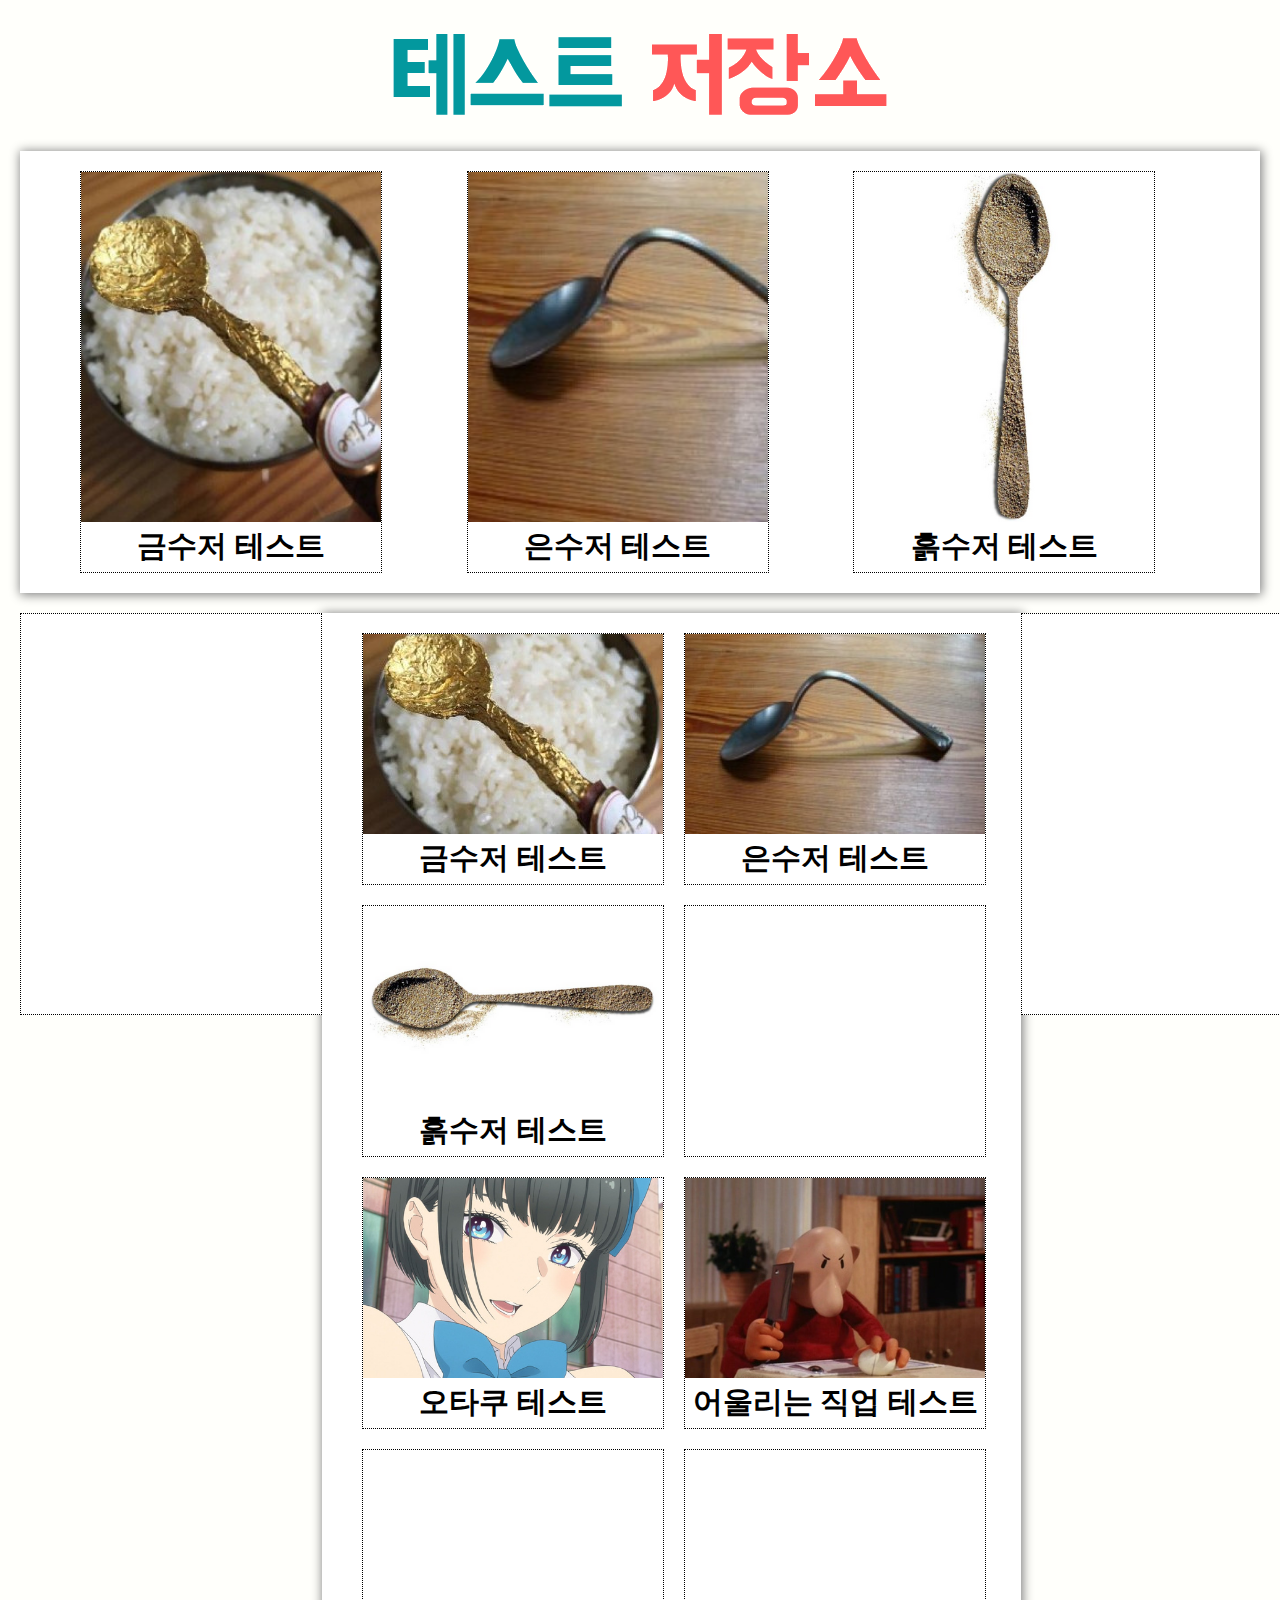
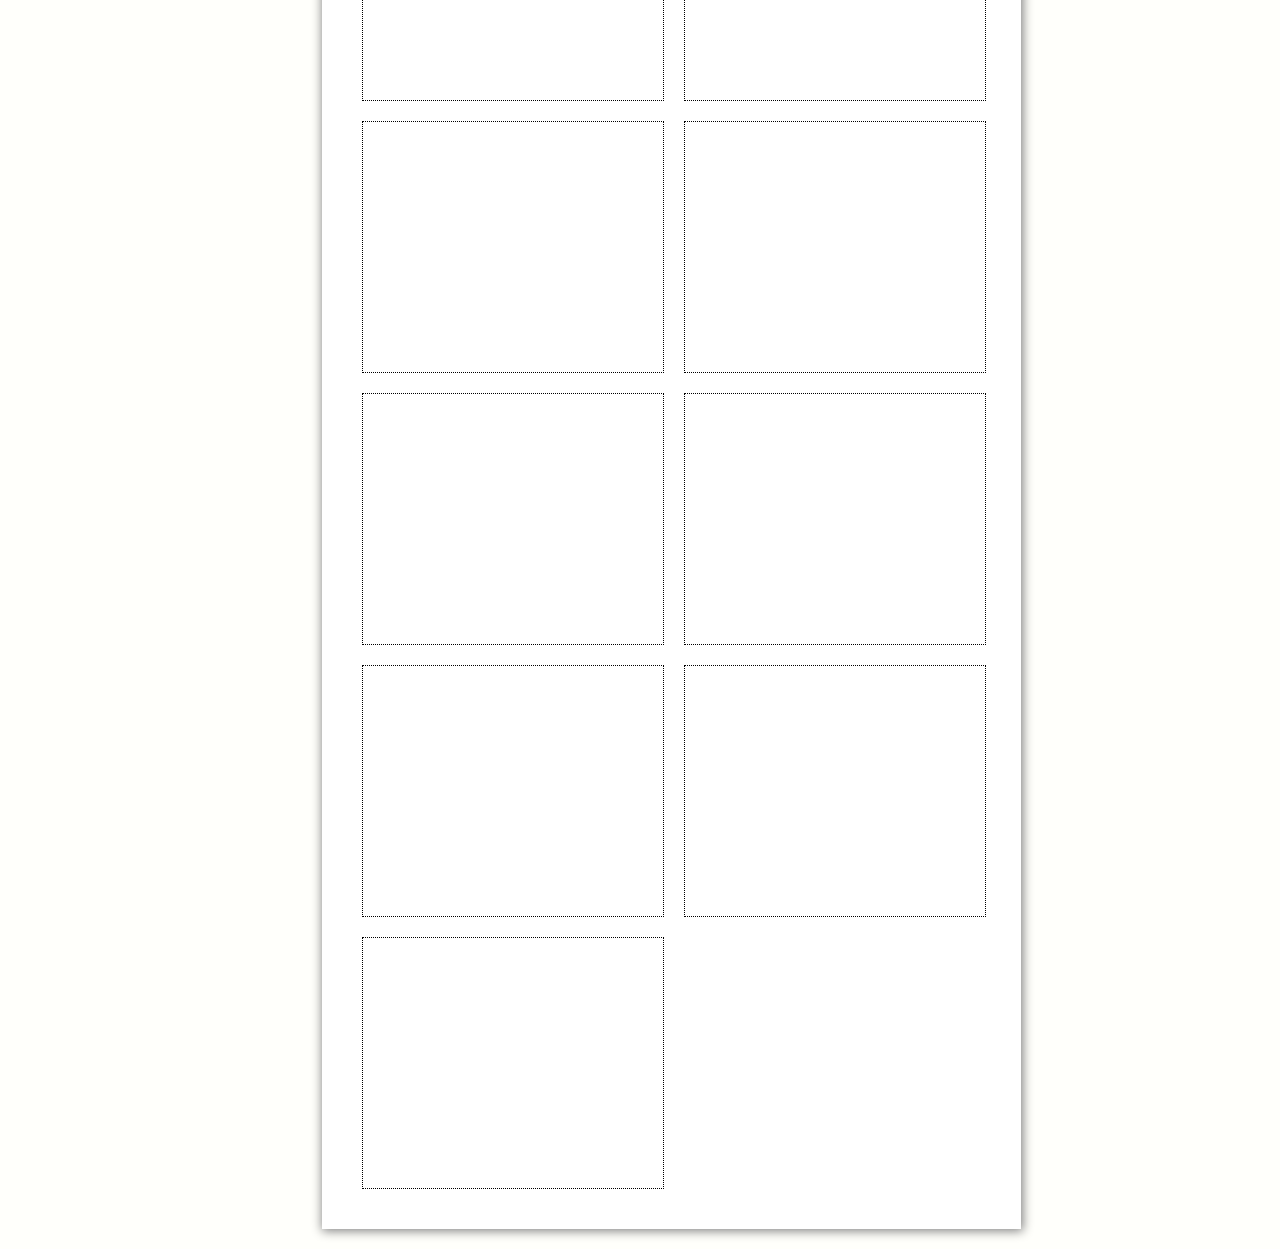
==== index.html @ 17d22f5d "Add files via upload" ====
<!DOCTYPE html>
<html lang="en">
<head>
    <!-- Global site tag (gtag.js) - Google Analytics -->
    <script async src="https://www.googletagmanager.com/gtag/js?id=G-ZE4X1C4GLK"></script>
    <script>
      window.dataLayer = window.dataLayer || [];
      function gtag(){dataLayer.push(arguments);}
      gtag('js', new Date());
      gtag('config', 'G-ZE4X1C4GLK');
    </script>
            <!-- Google Tag Manager -->
    <script>(function(w,d,s,l,i){w[l]=w[l]||[];w[l].push({'gtm.start':
        new Date().getTime(),event:'gtm.js'});var f=d.getElementsByTagName(s)[0],
        j=d.createElement(s),dl=l!='dataLayer'?'&l='+l:'';j.async=true;j.src=
        'https://www.googletagmanager.com/gtm.js?id='+i+dl;f.parentNode.insertBefore(j,f);
        })(window,document,'script','dataLayer','GTM-K8JTXB9');</script>
        <!-- End Google Tag Manager -->
        <meta name="robots" content="index,follow">
        <link rel="canonical" href="https://teststorage.ga/index.html">
        <!-- Go to www.addthis.com/dashboard to customize your tools -->
<script type="text/javascript" src="//s7.addthis.com/js/300/addthis_widget.js#pubid=ra-5feb112352e012a1"></script>

        <link rel="shortcut icon" href="logo/favicon.ico" type="image/x-icon">
        <link rel="icon" href="logo/favicon.ico" type="image/x-icon">
        <meta charset="UTF-8">
        <meta name="viewport" content="width=device-width,initial-scale=1.0,minimum-scale=1.0,maximum-scale=1.0">
        <meta name="google-site-verification" content="Ot35W3LcIO4S4gKYwmxHmULh4cBvFvGSli49_9AQgX8" />
        <meta name="description" content="테스트 저장소는 심리테스트, 성격테스트, 금수저테스트, 은수저테스트, 흙수저테스트, 상황테스트등 가볍게 즐길거리로 가득합니다. ">
        <!--네이버-->
        <meta property="og:title" content="테스트 저장소">
        <meta property="og:url" content="https://teststorage.ga/"> 
        <meta property="og:type" content="website">
        <meta property="og:image" content="logo\testStorage.png"> 
        <meta property="og:site_name" content="테스트 저장소"> 
        <meta property="og:description" content="테스트 저장소는 심리테스트, 성격테스트, 금수저테스트, 은수저테스트, 흙수저테스트, 상황테스트등 가볍게 즐길거리로 가득합니다.">
        <!--네이버-->
        <title>테스트 저장소</title>
        <script src="javascript/fetch.js"></script>
        <script src="javascript/bingo.js"></script>
        <script src="javascript/job-face.js"></script>
        <script src="javascript/history.js"></script>
        <link rel="stylesheet" type="text/css" href="css/contents.css">
        <link rel="stylesheet" type="text/css" href="css/slider.css">
        <link rel="stylesheet" type="text/css" href="css/option.css">
        <link rel="stylesheet" type="text/css" href="css/contents/bingo.css">
        <script data-ad-client="ca-pub-5268353636573526" async src="https://pagead2.googlesyndication.com/pagead/js/adsbygoogle.js"></script>
</head>

<body>
<!-- Google Tag Manager (noscript) -->
<noscript><iframe src="https://www.googletagmanager.com/ns.html?id=GTM-K8JTXB9"
    height="0" width="0" style="display:none;visibility:hidden"></iframe></noscript>
    <!-- End Google Tag Manager (noscript) -->
   
    <div id="mainlogo">
       <a href="index.html"> <img src="logo/testStorage.png"> </a>
    </div>
    <div id="spot">
        <div id="sliderWrapper">
            <div id="slider">
                <li>  
                    <div onclick="
                    fth('contents/goldSpoon');
                    window.history.pushState('', 'goldSpoon', 'goldSpoon' );
                    ">
                    <img src="image/goldSpoon/slider.png" alt=""> 
                    <text><b> 금수저 테스트 </b></text>
                    </div>
                </li> 
                <li>  
                    <div onclick="
                        fth('contents/silverSpoon');
                        window.history.pushState('', 'silverSpoon', 'silverSpoon' );
                        ">
                <img src="image/silverSpoon/slider.png" alt=""> 
                <text><b> 은수저 테스트 </b></text>
                </div>
                </li> 
                <li>  
                    <div onclick="
                        fth('contents/soilSpoon');
                        window.history.pushState('', 'soilSpoon', 'soilSpoon' );
                        ">
                        <img src="image/soilSpoon/slider.png" alt=""> 
                    <text><b> 흙수저 테스트 </b></text>
                    </div>
                </li>
                <li>  
                    <div onclick="
                        fth('contents/otaku');
                        window.history.pushState('', 'otaku', 'otaku' );
                        ">
                        <img src="image/otaku/slider.png" alt=""> 
                    <text><b> 오타쿠 테스트 </b></text>
                    </div>
                </li>
                <li>  
                    <a href="job-face.html" >
                        <img src="image/job-face/slider.png" alt=""> 
                    <text><b> 어울리는 직업 테스트 </b></text>
                    </a>
                </li>
            </div>
        </div>
    </div>
<div id="adLongBox1">
    <ins class="kakao_ad_area" style="display:none;" 
 data-ad-unit    = "DAN-wF6YoNaEQxefw4Ba" 
 data-ad-width   = "728" 
 data-ad-height  = "90"></ins> 
<script type="text/javascript" src="//t1.daumcdn.net/kas/static/ba.min.js" async></script>
</div>

    <div id="contentsWrapper">
        <div class="adBox1">
            <script src="https://ads-partners.coupang.com/g.js"></script>
            <script>
                new PartnersCoupang.G({"id":397713,"template":"carousel","trackingCode":"AF5951821","width":"300","height":"400"});
            </script>
        </div>

        <div id="contents">
            <li>  
                <div onclick="
                    fth('contents/goldSpoon')
                    window.history.pushState('', 'goldSpoon', 'goldSpoon' );
                    ">
               <img src="image/goldSpoon/contents.png" alt=""> 
               <text><b> 금수저 테스트 </b></text>
                </div>
           </li> 
           <li>  
                <div onclick="
                    fth('contents/silverSpoon');
                    window.history.pushState('', 'silverSpoon', 'silverSpoon' );
                    ">
                <img src="image/silverSpoon/contents.png" alt=""> 
                <text><b> 은수저 테스트 </b></text>
                </div>
           </li> 
           <li>  
                <div onclick="
                    fth('contents/soilSpoon');
                    window.history.pushState('', 'soilSpoon', 'soilSpoon' );
                    ">
                <img src="image/soilSpoon/contents.png" alt=""> 
                <text><b> 흙수저 테스트 </b></text>
                </div>
            </li> 
            <li>
                <ins class="kakao_ad_area" style="display:none;" 
                data-ad-unit    = "DAN-JymjTi7Yyo2Q0QMK" 
                data-ad-width   = "300" 
                data-ad-height  = "250"></ins> 
               <script type="text/javascript" src="//t1.daumcdn.net/kas/static/ba.min.js" async></script>
            </li>
            <li>  
                <div onclick="
                    fth('contents/otaku');
                    window.history.pushState('', 'otaku', 'otaku' );
                    ">
                <img src="image/otaku/contents.png" alt=""> 
                <text><b> 오타쿠 테스트 </b></text>
                </div>
            </li> 
            <li>  
                <a href="job-face.html" >
                    <img src="image/job-face/contents.png" alt=""> 
                <text><b> 어울리는 직업 테스트 </b></text>
                </a>
            </li> 
            <li></li>
            <li></li>
            <li></li>
            <li></li>
            <li></li>
            <li></li>
            <li></li>
            <li></li>
            <li></li>
        </div>
        <div class="adBox2">
            <script src="https://ads-partners.coupang.com/g.js"></script>
            <script>
                new PartnersCoupang.G({"id":397097,"template":"carousel","trackingCode":"AF5951821","width":"300","height":"400"});
            </script>
        </div>
</body>
</html>
---- css/contents.css ----
#contentsWrapper{
    display: flex;
    margin:20px;
}

#contents{
    display:flex;
    flex-flow:wrap;
    margin:0 auto;
    padding:20px;
    width:1000px;
    box-shadow: 1px 1px 10px 1px gray;
    background-color: white;
}

#contents>li{
    cursor: pointer;
    width:300px;
    height: 250px;
    margin-left:20px;
    margin-bottom:20px;
    background: white;
    border:1px dotted;
    text-align: center;
}

#contents>li img{
    max-width: 300px;
    max-height: 300px;
}

@media ( max-width: 1665px ) {
    #contents{
        width: 659px;
        flex-shrink: 0;

    }
}

@media ( max-width: 900px ) {
    #contents{
        width: 724px;
        flex-shrink: 0;
    }
}
---- css/slider.css ----
#sliderWrapper{
    margin:20px;
    background-color:white;
    flex-shrink: 0;
    box-shadow: 1px 1px 10px 1px gray;
}


#slider{
    display:flex;
    margin:20px;
    padding:20px;

}
#slider>li{
    flex-shrink: 0;
    width:300px;
    height: 400px;
    margin:0 auto;
    margin-left:20px;
    background: white;
    border:1px dotted;
    text-align: center;
    cursor: pointer;
}

#slider>li img{
    max-width: 300px;
    max-height: 350px;
}

@media ( max-width: 1460px ) {
    #sliderWrapper{

    }
}

@media ( max-width: 1750px ) {
    #slider>li:nth-child(5){
        display:none;
    }
}

@media ( max-width: 1390px ) {
    #slider>li:nth-child(4){
        display:none;
    }
    
}

@media ( max-width: 1050px ) {
    #slider>li:nth-child(3){
        display:none;
    }

    #sliderWrapper{
        width: 760px;
    }
    
}
---- css/option.css ----
body{
    margin:0;
    background-color: rgb(255, 255, 251);
}

#mainlogo{
    width:500px;
    height: 121px;
    margin:0 auto;
    margin-bottom:30px;
    
}

.adBox1, .adBox2{
    flex-shrink: 0;
    position: sticky;
    top:200px;
    width:300px;
    height: 400px;
    border:1px dotted;
    background-color: white;
}

#adLongBox1{
    width: 728px;
    margin: 0 auto;
}

text{
    font-size:30px;
}

li{
    list-style: none;
}

a{
    color:black;
    text-decoration:none;
}

@media ( max-width: 900px ) {
    .adBox1, .adBox2{
        display:none;
    }
    
}
---- css/contents/bingo.css ----
#testWrapper{
            box-shadow: 1px 1px 10px 1px gray;
            height:780px;
            margin:20px;
            background-color: white;
            padding-top:30px;
        }
        #testBox{
            margin:0 auto;
            width:700px;
            height: 745px;
            background-color: rgb(235, 201, 139);
        }
        #testBox #text{
            font-size:40px;
            text-align: center;
        }

        #testBox #bingoBoard{
            display:flex;
            flex-flow:wrap;
            margin:0 auto;
            width:625px;
            height:625px; 
        }
        #bingoBoard button{
            width:120px;
            height: 120px;
            word-break:break-all;      
            border-top-width: 0px;
            padding-right: 0px;
            padding-bottom: 0px;
            padding-top: 0px;
            padding-left: 0px;
            border-left-width: 0px;
            border-right-width: 0px;
            border-bottom-width: 0px;
            background-color: white;
            margin:2px;
            color:black;
        }

        #testBox input[type="submit"]{
            margin-top:10px;
            margin-left:50px;
            width:600px;
            height:50px;
        }
        #result{
            text-align: center;
            display: none;
            width: 1000px;
            height: 700px;
            background-color: whitesmoke;
            margin:0 auto;
            margin-top:20px;
            font-size:30px;
            color:black;
        }

        #highLevel, #middleLevel, #lowLevel{
            display: none;
        }

        #retry{
            width:340px;
            height: 50px;
            cursor:pointer;
            background-color: white;
        }

        @media ( max-width: 800px ) {
            #testWrapper,#resulti{
                width: 724px;
            }


        }
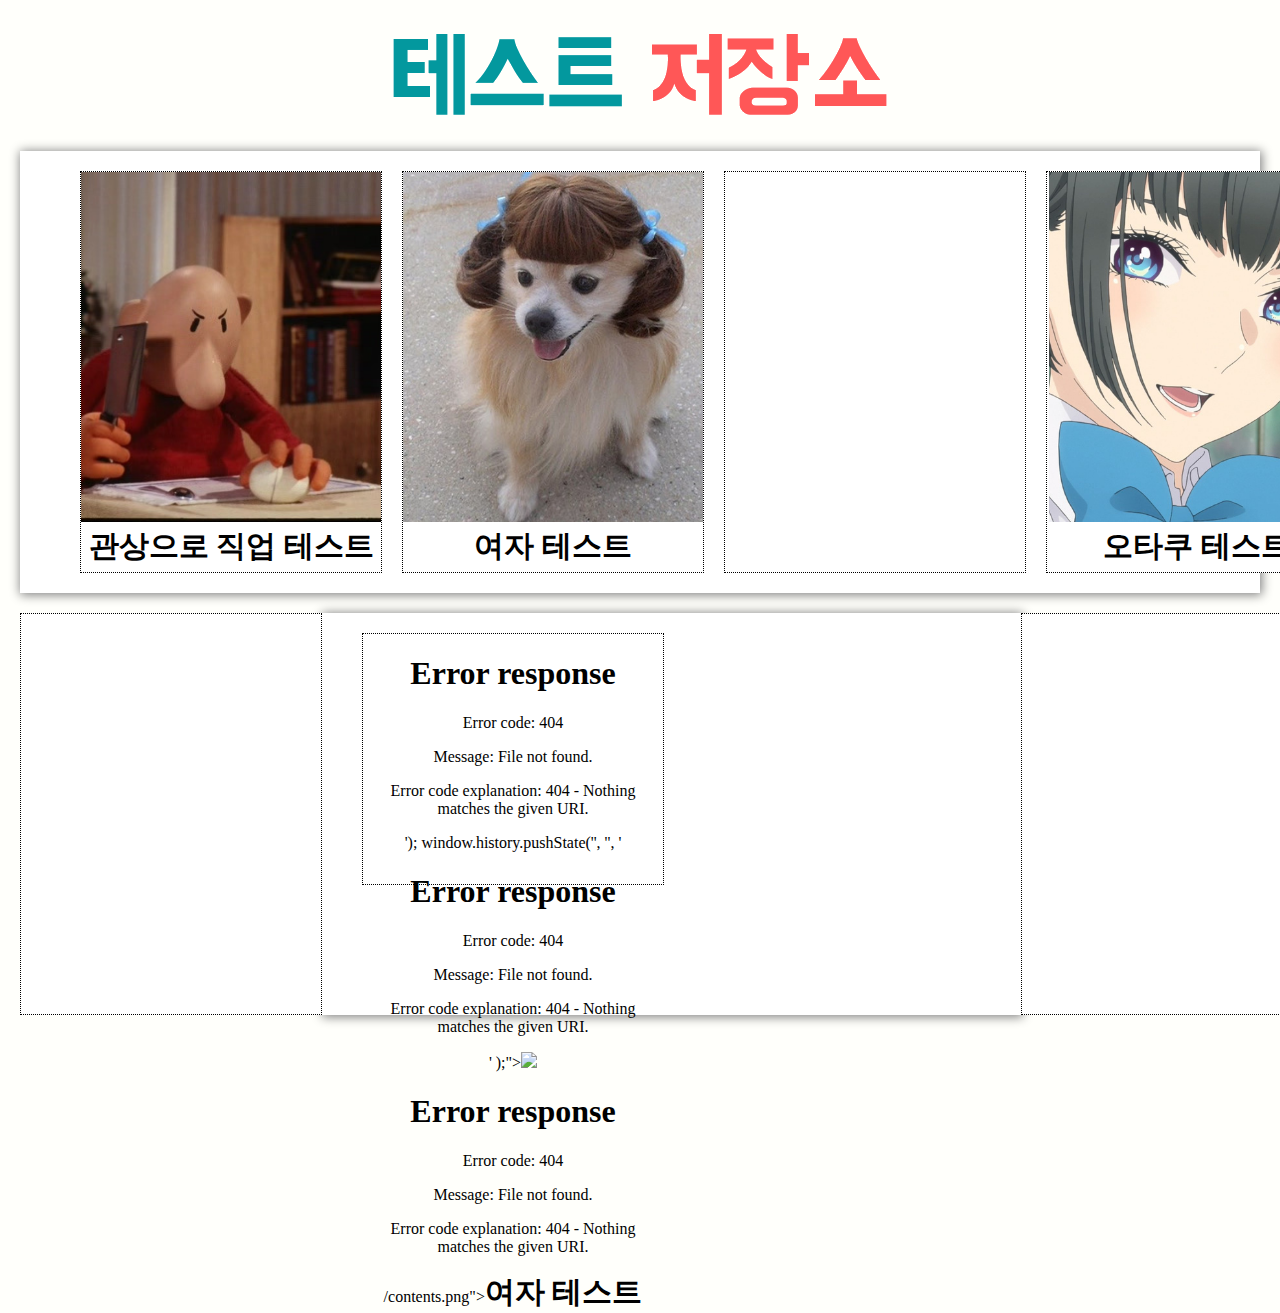
==== commit bda96897: "Add files via upload" ====
--- a/index.html
+++ b/index.html
@@ -1,5 +1,3 @@
-
-
 <!DOCTYPE html>
 <html lang="en">
 <head>
@@ -46,43 +44,70 @@
         <link rel="stylesheet" type="text/css" href="css/slider.css">
         <link rel="stylesheet" type="text/css" href="css/option.css">
         <link rel="stylesheet" type="text/css" href="css/contents/bingo.css">
+        <link rel="stylesheet" type="text/css" href="css/header.css">
         <script data-ad-client="ca-pub-5268353636573526" async src="https://pagead2.googlesyndication.com/pagead/js/adsbygoogle.js"></script>
+        
 </head>
-
 <body>
 <!-- Google Tag Manager (noscript) -->
 <noscript><iframe src="https://www.googletagmanager.com/ns.html?id=GTM-K8JTXB9"
     height="0" width="0" style="display:none;visibility:hidden"></iframe></noscript>
     <!-- End Google Tag Manager (noscript) -->
-   
-    <div id="mainlogo">
-       <a href="index.html"> <img src="logo/testStorage.png"> </a>
+    <script>
+        window.onpopstate = function(event) {
+            location.href = "index.html";
+    };
+    </script>
+    
+        <header>
+            <div id="mainlogo">
+                <a href="index.html"> <img src="logo/testStorage.png"> </a>
+            </div>
+        </header>
+    
+
     </div>
     <div id="spot">
         <div id="sliderWrapper">
             <div id="slider">
                 <li>  
+                    <a href="job-face.html" >
+                        <img src="image/job-face/slider.png" alt=""> 
+                    <text><b> 관상으로 직업 테스트 </b></text>
+                    </a>
+                </li>
+                <li>  
                     <div onclick="
-                    fth('contents/goldSpoon');
-                    window.history.pushState('', 'goldSpoon', 'goldSpoon' );
+                    fth('contents/girlTest');
+                    window.history.pushState('', '', 'girlTest' );
+                    
                     ">
-                    <img src="image/goldSpoon/slider.png" alt=""> 
-                    <text><b> 금수저 테스트 </b></text>
+                    <img src="image/girlTest/slider.png" alt=""> 
+                    <text><b> 여자 테스트 </b></text>
                     </div>
                 </li> 
+
+                <li>
+                    <script src="https://ads-partners.coupang.com/g.js"></script>
+                    <script>
+                        new PartnersCoupang.G({"id":397713,"template":"carousel","trackingCode":"AF5951821","width":"250","height":"330"});
+                    </script>
+                </li> 
+
                 <li>  
                     <div onclick="
                         fth('contents/silverSpoon');
-                        window.history.pushState('', 'silverSpoon', 'silverSpoon' );
+                        window.history.pushState('', '', 'silverSpoon' );
                         ">
                 <img src="image/silverSpoon/slider.png" alt=""> 
                 <text><b> 은수저 테스트 </b></text>
                 </div>
-                </li> 
+                </li>
+
                 <li>  
                     <div onclick="
                         fth('contents/soilSpoon');
-                        window.history.pushState('', 'soilSpoon', 'soilSpoon' );
+                        window.history.pushState('', '', 'soilSpoon' );
                         ">
                         <img src="image/soilSpoon/slider.png" alt=""> 
                     <text><b> 흙수저 테스트 </b></text>
@@ -91,21 +116,26 @@
                 <li>  
                     <div onclick="
                         fth('contents/otaku');
-                        window.history.pushState('', 'otaku', 'otaku' );
+                        window.history.pushState('', '', 'otaku' );
                         ">
                         <img src="image/otaku/slider.png" alt=""> 
                     <text><b> 오타쿠 테스트 </b></text>
                     </div>
                 </li>
-                <li>  
-                    <a href="job-face.html" >
-                        <img src="image/job-face/slider.png" alt=""> 
-                    <text><b> 어울리는 직업 테스트 </b></text>
-                    </a>
-                </li>
+
+
+
             </div>
         </div>
     </div>
+
+                
+
+
+
+
+
+
 <div id="adLongBox1">
     <ins class="kakao_ad_area" style="display:none;" 
  data-ad-unit    = "DAN-wF6YoNaEQxefw4Ba" 
@@ -114,79 +144,54 @@
 <script type="text/javascript" src="//t1.daumcdn.net/kas/static/ba.min.js" async></script>
 </div>
 
+
+
+
     <div id="contentsWrapper">
-        <div class="adBox1">
+        
+
+        <div class="adBox2">
+            <ins class="kakao_ad_area" style="display:none;" 
+ data-ad-unit    = "DAN-gaCvln4Vc2SqAWY2" 
+ data-ad-width   = "160" 
+ data-ad-height  = "600"></ins> 
+<script type="text/javascript" src="//t1.daumcdn.net/kas/static/ba.min.js" async></script>
+        </div>
+        
+
+        <div id="contents">
+            <script>
+                fetch('contents/list').then(function(response){
+                    response.text().then(function(text){
+                        let title = ['여자 테스트','오타쿠 테스트','흙수저 테스트','은수저 테스트','금수저 테스트'];
+                        var items = text.split(',');
+                        var i = 0;
+                        var tags = '';
+                        while(i<items.length){
+                            var item = items[i];
+                            const tag =
+                            '<li> <div onclick="fth(\'contents/'+item+'\'); window.history.pushState(\'\', \'\', \''+item+'\' );">'+
+                            '<img src="image/'+item+'/contents.png">'+
+                            '<text><b>'+title[i]+' </b></text>'+
+                            '</div></li>';
+                            tags = tags + tag;
+                            i++;
+                        }
+                        document.querySelector('#contents').innerHTML = tags;
+                    })
+                })
+
+            </script>
+            </div>
+
+
+            <div class="adBox2">
             <script src="https://ads-partners.coupang.com/g.js"></script>
             <script>
-                new PartnersCoupang.G({"id":397713,"template":"carousel","trackingCode":"AF5951821","width":"300","height":"400"});
+                new PartnersCoupang.G({"id":397097,"template":"carousel","trackingCode":"AF5951821","width":"160","height":"600"});
             </script>
+            </div>
         </div>
 
-        <div id="contents">
-            <li>  
-                <div onclick="
-                    fth('contents/goldSpoon')
-                    window.history.pushState('', 'goldSpoon', 'goldSpoon' );
-                    ">
-               <img src="image/goldSpoon/contents.png" alt=""> 
-               <text><b> 금수저 테스트 </b></text>
-                </div>
-           </li> 
-           <li>  
-                <div onclick="
-                    fth('contents/silverSpoon');
-                    window.history.pushState('', 'silverSpoon', 'silverSpoon' );
-                    ">
-                <img src="image/silverSpoon/contents.png" alt=""> 
-                <text><b> 은수저 테스트 </b></text>
-                </div>
-           </li> 
-           <li>  
-                <div onclick="
-                    fth('contents/soilSpoon');
-                    window.history.pushState('', 'soilSpoon', 'soilSpoon' );
-                    ">
-                <img src="image/soilSpoon/contents.png" alt=""> 
-                <text><b> 흙수저 테스트 </b></text>
-                </div>
-            </li> 
-            <li>
-                <ins class="kakao_ad_area" style="display:none;" 
-                data-ad-unit    = "DAN-JymjTi7Yyo2Q0QMK" 
-                data-ad-width   = "300" 
-                data-ad-height  = "250"></ins> 
-               <script type="text/javascript" src="//t1.daumcdn.net/kas/static/ba.min.js" async></script>
-            </li>
-            <li>  
-                <div onclick="
-                    fth('contents/otaku');
-                    window.history.pushState('', 'otaku', 'otaku' );
-                    ">
-                <img src="image/otaku/contents.png" alt=""> 
-                <text><b> 오타쿠 테스트 </b></text>
-                </div>
-            </li> 
-            <li>  
-                <a href="job-face.html" >
-                    <img src="image/job-face/contents.png" alt=""> 
-                <text><b> 어울리는 직업 테스트 </b></text>
-                </a>
-            </li> 
-            <li></li>
-            <li></li>
-            <li></li>
-            <li></li>
-            <li></li>
-            <li></li>
-            <li></li>
-            <li></li>
-            <li></li>
-        </div>
-        <div class="adBox2">
-            <script src="https://ads-partners.coupang.com/g.js"></script>
-            <script>
-                new PartnersCoupang.G({"id":397097,"template":"carousel","trackingCode":"AF5951821","width":"300","height":"400"});
-            </script>
-        </div>
 </body>
 </html>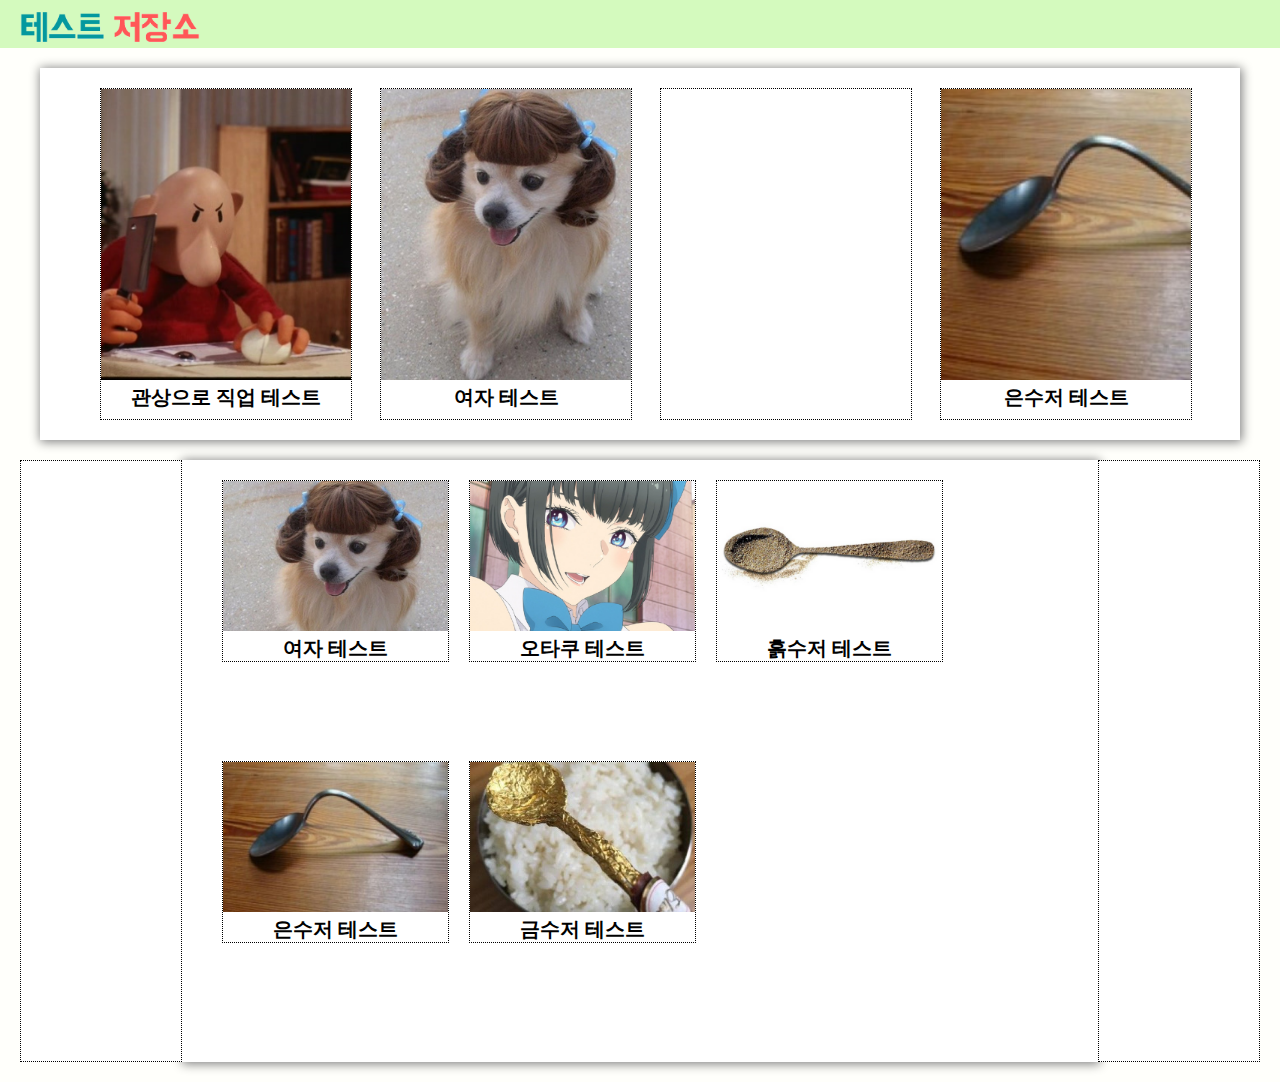
==== commit 53c54431: "Add files via upload" ====
--- a/index.html
+++ b/index.html
@@ -79,7 +79,7 @@
                 <li>  
                     <div onclick="
                     fth('contents/girlTest');
-                    window.history.pushState('', '', 'girlTest' );
+                    window.history.pushState('girlTest', '', 'girlTest' );
                     
                     ">
                     <img src="image/girlTest/slider.png" alt=""> 
@@ -97,7 +97,7 @@
                 <li>  
                     <div onclick="
                         fth('contents/silverSpoon');
-                        window.history.pushState('', '', 'silverSpoon' );
+                        window.history.pushState('silverSpoon', '', 'silverSpoon' );
                         ">
                 <img src="image/silverSpoon/slider.png" alt=""> 
                 <text><b> 은수저 테스트 </b></text>
@@ -107,7 +107,7 @@
                 <li>  
                     <div onclick="
                         fth('contents/soilSpoon');
-                        window.history.pushState('', '', 'soilSpoon' );
+                        window.history.pushState('soilSpoon', '', 'soilSpoon' );
                         ">
                         <img src="image/soilSpoon/slider.png" alt=""> 
                     <text><b> 흙수저 테스트 </b></text>
@@ -116,7 +116,7 @@
                 <li>  
                     <div onclick="
                         fth('contents/otaku');
-                        window.history.pushState('', '', 'otaku' );
+                        window.history.pushState('otaku', '', 'otaku' );
                         ">
                         <img src="image/otaku/slider.png" alt=""> 
                     <text><b> 오타쿠 테스트 </b></text>
@@ -170,7 +170,7 @@
                         while(i<items.length){
                             var item = items[i];
                             const tag =
-                            '<li> <div onclick="fth(\'contents/'+item+'\'); window.history.pushState(\'\', \'\', \''+item+'\' );">'+
+                            '<li> <div onclick="fth(\'contents/'+item+'\'); window.history.pushState(\''+item+'\', \'\', \''+item+'\' );">'+
                             '<img src="image/'+item+'/contents.png">'+
                             '<text><b>'+title[i]+' </b></text>'+
                             '</div></li>';
--- a/css/contents.css
+++ b/css/contents.css
@@ -6,17 +6,19 @@
 #contents{
     display:flex;
     flex-flow:wrap;
-    margin:0 auto;
     padding:20px;
-    width:1000px;
+    width:1250px;
     box-shadow: 1px 1px 10px 1px gray;
     background-color: white;
+    margin-left: 20px;
+    margin-right: 20px;
+    margin:0 auto;
 }
 
 #contents>li{
     cursor: pointer;
-    width:300px;
-    height: 250px;
+    width:225px;
+    height: 180px;
     margin-left:20px;
     margin-bottom:20px;
     background: white;
@@ -24,22 +26,9 @@
     text-align: center;
 }
 
+
 #contents>li img{
-    max-width: 300px;
-    max-height: 300px;
+    max-width: 250px;
+    max-height: 150px;
 }
 
-@media ( max-width: 1665px ) {
-    #contents{
-        width: 659px;
-        flex-shrink: 0;
-
-    }
-}
-
-@media ( max-width: 900px ) {
-    #contents{
-        width: 724px;
-        flex-shrink: 0;
-    }
-}--- a/css/slider.css
+++ b/css/slider.css
@@ -3,6 +3,7 @@
     background-color:white;
     flex-shrink: 0;
     box-shadow: 1px 1px 10px 1px gray;
+    margin:0 auto;
 }
 
 
@@ -14,8 +15,8 @@
 }
 #slider>li{
     flex-shrink: 0;
-    width:300px;
-    height: 400px;
+    width:250px;
+    height: 330px;
     margin:0 auto;
     margin-left:20px;
     background: white;
@@ -24,39 +25,41 @@
     cursor: pointer;
 }
 
+
 #slider>li img{
-    max-width: 300px;
-    max-height: 350px;
+    max-width: 250px;
+    max-height: 300px;
 }
 
-@media ( max-width: 1460px ) {
-    #sliderWrapper{
-
-    }
-}
-
-@media ( max-width: 1750px ) {
-    #slider>li:nth-child(5){
-        display:none;
-    }
-}
-
-@media ( max-width: 1390px ) {
-    #slider>li:nth-child(4){
-        display:none;
-    }
-    
-}
-
-@media ( max-width: 1050px ) {
-    #slider>li:nth-child(3){
+@media (max-width: 1730px){
+    #slider>li:nth-child(6){
         display:none;
     }
 
     #sliderWrapper{
-        width: 760px;
+        width:1475px;
+    }
+
+
+@media (max-width: 1465px){
+    #slider>li:nth-child(5){
+        display:none;
+    }
+
+    #sliderWrapper{
+        width:1200px;
     }
     
 }
 
 
+@media (max-width: 1185px){
+    #slider>li:nth-child(4){
+        display:none;
+    }
+
+    #sliderWrapper{
+        width:900px;
+    }
+    
+}--- a/css/option.css
+++ b/css/option.css
@@ -1,24 +1,26 @@
+@font-face {
+    font-family: 'JSDongkang-Regular';
+    src: url('https://cdn.jsdelivr.net/gh/projectnoonnu/noonfonts_2001@1.1/JSDongkang-RegularA1.woff') format('woff');
+    font-weight: normal;
+    font-style: normal;
+}
+
 body{
     margin:0;
     background-color: rgb(255, 255, 251);
 }
 
-#mainlogo{
-    width:500px;
-    height: 121px;
-    margin:0 auto;
-    margin-bottom:30px;
-    
-}
 
-.adBox1, .adBox2{
+.adBox2{
     flex-shrink: 0;
     position: sticky;
     top:200px;
-    width:300px;
-    height: 400px;
+    width:160px;
+    height: 600px;
     border:1px dotted;
     background-color: white;
+    margin:0 auto;
+
 }
 
 #adLongBox1{
@@ -27,7 +29,7 @@
 }
 
 text{
-    font-size:30px;
+    font-size:20px;
 }
 
 li{
@@ -39,9 +41,4 @@
     text-decoration:none;
 }
 
-@media ( max-width: 900px ) {
-    .adBox1, .adBox2{
-        display:none;
-    }
-    
-}+
--- a/css/contents/bingo.css
+++ b/css/contents/bingo.css
@@ -20,8 +20,8 @@
             display:flex;
             flex-flow:wrap;
             margin:0 auto;
-            width:625px;
-            height:625px; 
+            width:630px;
+            height:630x; 
         }
         #bingoBoard button{
             width:120px;
@@ -38,6 +38,7 @@
             background-color: white;
             margin:2px;
             color:black;
+            font-size:15px;
         }
 
         #testBox input[type="submit"]{
--- a/css/header.css
+++ b/css/header.css
@@ -0,0 +1,9 @@
+
+header{
+    background-color: rgb(212, 250, 190);
+}
+
+header img{
+    margin-left: 20px;
+    max-width: 180px;
+}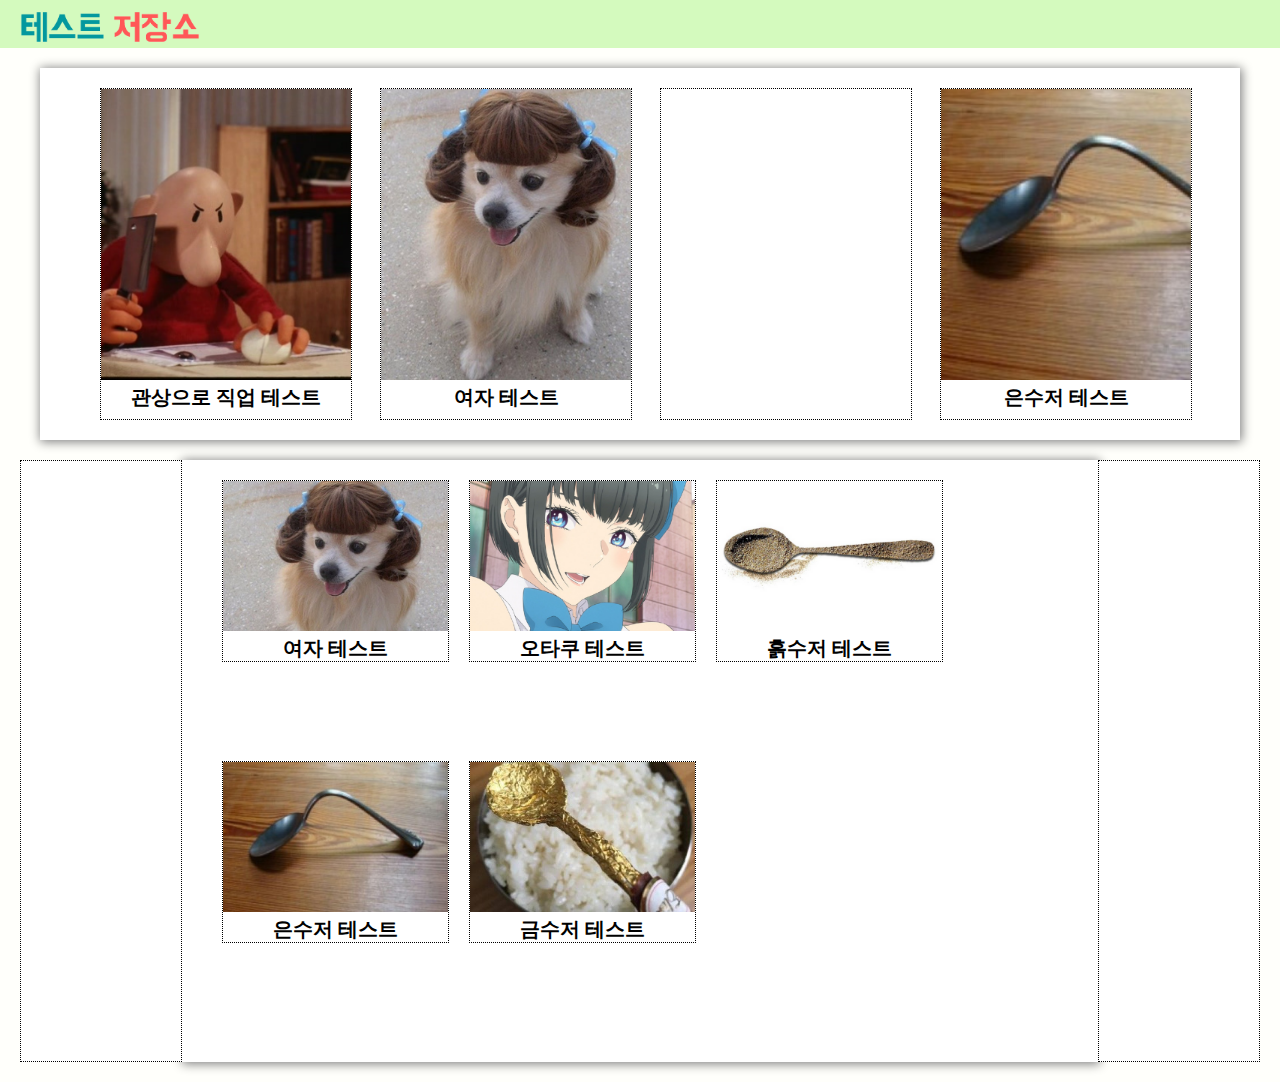
==== commit cc1652b8: "Add files via upload" ====
--- a/index.html
+++ b/index.html
@@ -40,6 +40,7 @@
         <script src="javascript/bingo.js"></script>
         <script src="javascript/job-face.js"></script>
         <script src="javascript/history.js"></script>
+        <link rel="stylesheet" type="text/css" href="css/result.css">
         <link rel="stylesheet" type="text/css" href="css/contents.css">
         <link rel="stylesheet" type="text/css" href="css/slider.css">
         <link rel="stylesheet" type="text/css" href="css/option.css">
@@ -80,7 +81,6 @@
                     <div onclick="
                     fth('contents/girlTest');
                     window.history.pushState('girlTest', '', 'girlTest' );
-                    
                     ">
                     <img src="image/girlTest/slider.png" alt=""> 
                     <text><b> 여자 테스트 </b></text>
@@ -122,9 +122,6 @@
                     <text><b> 오타쿠 테스트 </b></text>
                     </div>
                 </li>
-
-
-
             </div>
         </div>
     </div>
@@ -157,8 +154,8 @@
  data-ad-height  = "600"></ins> 
 <script type="text/javascript" src="//t1.daumcdn.net/kas/static/ba.min.js" async></script>
         </div>
+
         
-
         <div id="contents">
             <script>
                 fetch('contents/list').then(function(response){
@@ -184,7 +181,6 @@
             </script>
             </div>
 
-
             <div class="adBox2">
             <script src="https://ads-partners.coupang.com/g.js"></script>
             <script>
@@ -194,4 +190,5 @@
         </div>
 
 </body>
-</html>+</html>
+
--- a/css/result.css
+++ b/css/result.css
@@ -0,0 +1,41 @@
+#testWrapper{
+    display:flex;
+    box-shadow: 1px 1px 10px 1px gray;
+    height:780px;
+    margin:20px;
+    background-color: white;
+    padding-top:30px;
+}
+
+#resultWrapper{
+    display:flex;
+    margin:0 auto;
+}
+
+#resultAdBox{
+    display:none;
+    margin-top:20px;
+    margin-left:50px;
+    border:1px dotted;
+    width: 225px;
+    height: 700px;
+    text-align: center;
+}
+
+#resultAdBox>li{
+    cursor: pointer;
+    width:225px;
+    height: 180px;
+    margin-bottom:20px;
+    background: white;
+    border:1px dotted;
+    text-align: center;
+
+}
+
+#resultAdBox>li img{
+    max-width: 250px;
+    max-height: 150px;
+}
+
+
--- a/css/contents.css
+++ b/css/contents.css
@@ -32,3 +32,5 @@
     max-height: 150px;
 }
 
+
+
--- a/css/contents/bingo.css
+++ b/css/contents/bingo.css
@@ -1,12 +1,6 @@
-        #testWrapper{
-            box-shadow: 1px 1px 10px 1px gray;
-            height:780px;
-            margin:20px;
-            background-color: white;
-            padding-top:30px;
-        }
+
         #testBox{
-            margin:0 auto;
+            
             width:700px;
             height: 745px;
             background-color: rgb(235, 201, 139);
@@ -50,10 +44,9 @@
         #result{
             text-align: center;
             display: none;
-            width: 1000px;
+            width: 800px;
             height: 700px;
             background-color: whitesmoke;
-            margin:0 auto;
             margin-top:20px;
             font-size:30px;
             color:black;
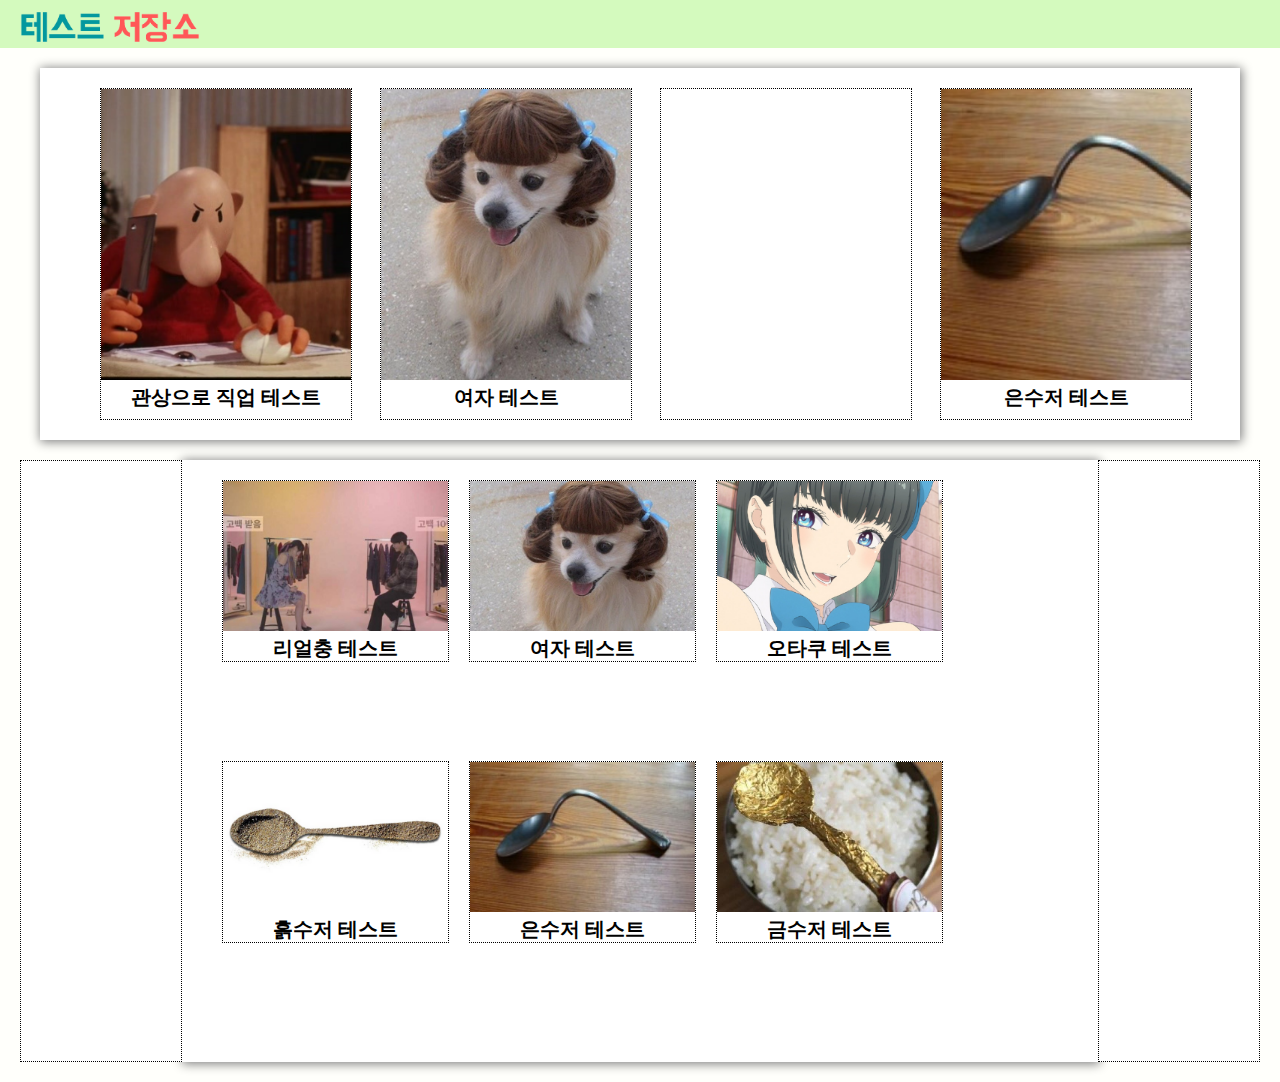
==== commit c2d3e7ef: "Add files via upload" ====
--- a/index.html
+++ b/index.html
@@ -160,7 +160,7 @@
             <script>
                 fetch('contents/list').then(function(response){
                     response.text().then(function(text){
-                        let title = ['여자 테스트','오타쿠 테스트','흙수저 테스트','은수저 테스트','금수저 테스트'];
+                        let title = ['리얼충 테스트','여자 테스트','오타쿠 테스트','흙수저 테스트','은수저 테스트','금수저 테스트'];
                         var items = text.split(',');
                         var i = 0;
                         var tags = '';
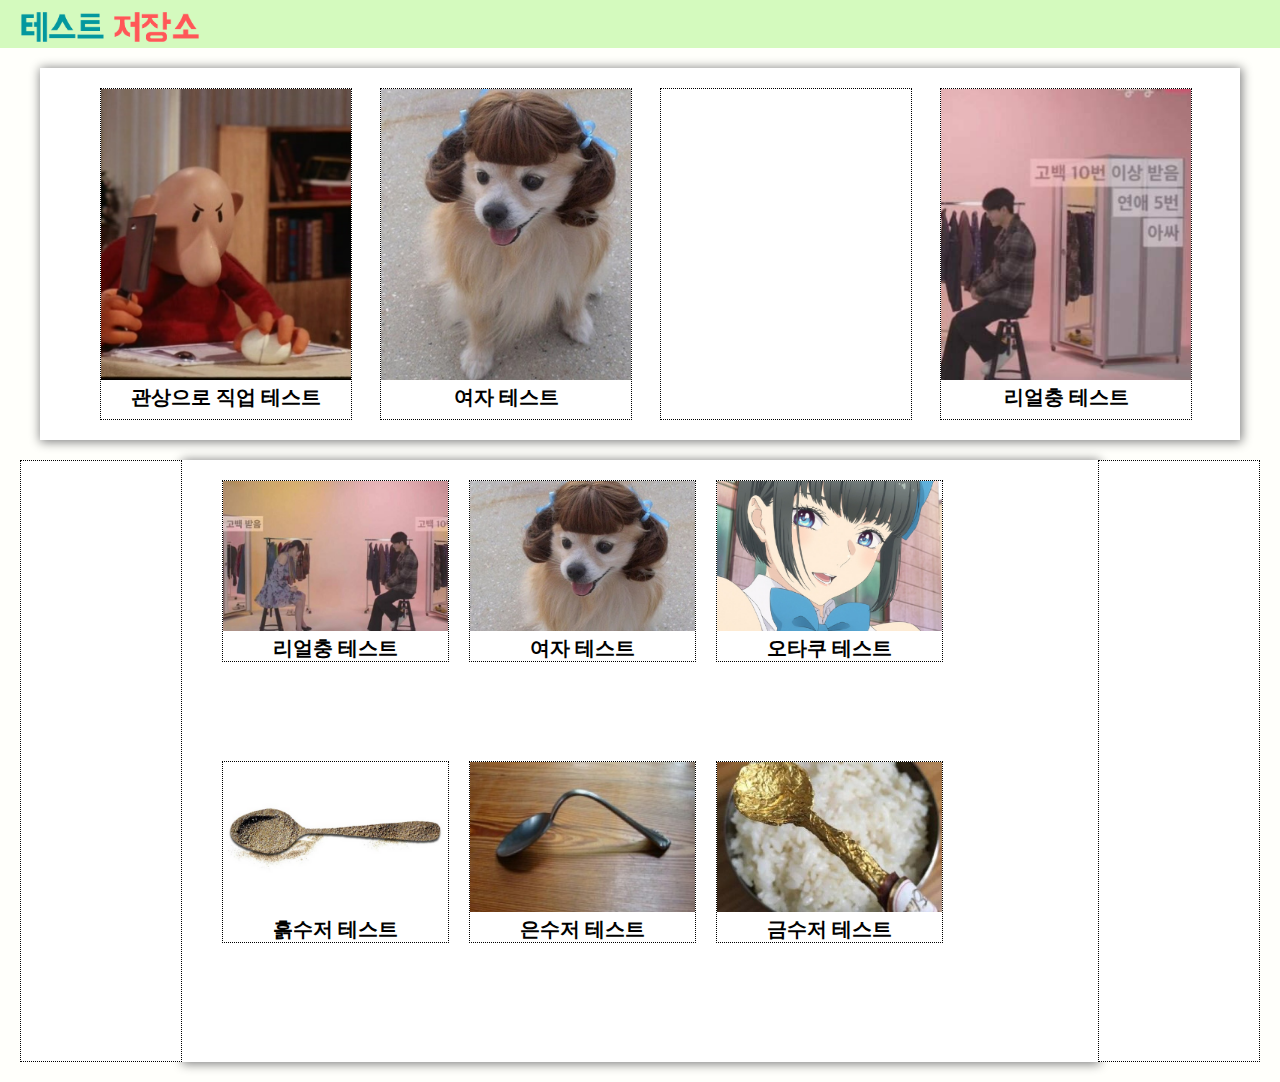
==== commit ee17d589: "Add files via upload" ====
--- a/index.html
+++ b/index.html
@@ -96,11 +96,11 @@
 
                 <li>  
                     <div onclick="
-                        fth('contents/silverSpoon');
-                        window.history.pushState('silverSpoon', '', 'silverSpoon' );
+                        fth('contents/realTest');
+                        window.history.pushState('realTest', '', 'realTest' );
                         ">
-                <img src="image/silverSpoon/slider.png" alt=""> 
-                <text><b> 은수저 테스트 </b></text>
+                <img src="image/realTest/slider.png" alt=""> 
+                <text><b> 리얼충 테스트 </b></text>
                 </div>
                 </li>
 
